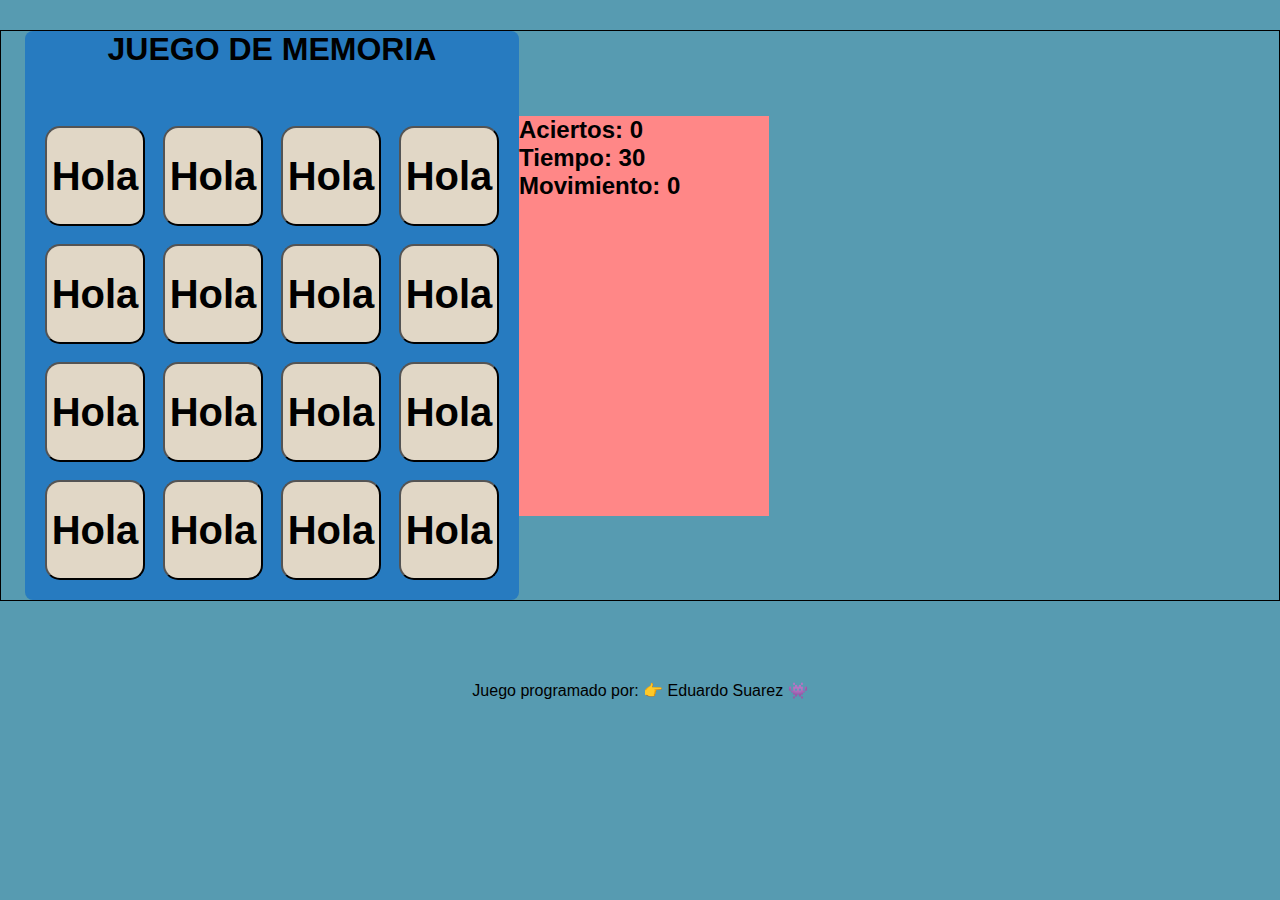
==== index.html @ e68b8a21 "Mem-01" ====
<!DOCTYPE html>
<html lang="en">
<head>
    <meta charset="UTF-8">
    <meta http-equiv="X-UA-Compatible" content="IE=edge">
    <meta name="viewport" content="width=device-width, initial-scale=1.0">
    <link rel="stylesheet" href="/style.css">
    <title>Memorama Game</title>
</head>
<body>

    <main>

        <section class="section1">
            <h1>JUEGO DE MEMORIA</h1>

            <table>
                <tr>
                    <td><button id="0" onclick="destapar(0)">Hola</button></td>
                    <td><button id="1" onclick="destapar(1)">Hola</button></td>
                    <td><button id="2" onclick="destapar(2)">Hola</button></td>
                    <td><button id="3" onclick="destapar(3)">Hola</button></td>
 
                </tr>

                <tr>
                    <td><button id="4" onclick="destapar(4)">Hola</button></td>
                    <td><button id="5" onclick="destapar(5)">Hola</button></td>
                    <td><button id="6" onclick="destapar(6)">Hola</button></td>
                    <td><button id="7" onclick="destapar(7)">Hola</button></td>
 
                </tr>
                
                
                <tr>
                    <td><button id="8" onclick="destapar(8)">Hola</button></td>
                    <td><button id="9" onclick="destapar(9)">Hola</button></td>
                    <td><button id="10" onclick="destapar(10)">Hola</button></td>
                    <td><button id="11" onclick="destapar(11)">Hola</button></td>
 
                </tr>
                
                <tr>
                    <td><button id="12" onclick="destapar(12)">Hola</button></td>
                    <td><button id="13" onclick="destapar(13)">Hola</button></td>
                    <td><button id="14" onclick="destapar(14)">Hola</button></td>
                    <td><button id="15" onclick="destapar(15)">Hola</button></td>
                </tr>
            </table>
        </section>

        <section class="section2">

            <h2 id="aciertos" class="estadisticas">Aciertos: 0</h2>
            <h2 id="tiempo-restante" class="estadisticas">Tiempo: 30</h2>
            <h2 id="movimiento" class="estadisticas">Movimiento: 0</h2>
        </section>
    </main>

    <footer>
        <p>
            Juego programado por: 👉 Eduardo Suarez 👾
        </p>
    </footer>

    <script src="/script.js"></script>
    
</body>
</html>
---- style.css ----
*{
    margin: 0;
    padding: 0;

}

body{

    font-family: helvetica;
    background-color: #579BB1;
}

main{
    border: 1px solid black;
    margin: 30px auto;
    display: flex;
    padding-left: 1.5rem;
    align-items: center;
}

.section1{
    background-color: #277BC0;
    padding: 0 10px 10px 10px;
    border-radius: 8px;
}

h1{
    text-align: center;
    padding-bottom: 3rem;
}

button{
    height: 100px;
    width: 100px;
    margin: .5rem;
    text-align: center;
    font-size: 40px;
    color: black;
    font-weight: bold;
    border-radius: 15px;
    background-color: #E1D7C6;
}

button:hover{
    cursor: pointer;
}

footer{
    text-align: center;
    margin-top: 5rem;
}

.section2{
    background-color: #FF8787;
    width: 250px;
    height: 400px;
}
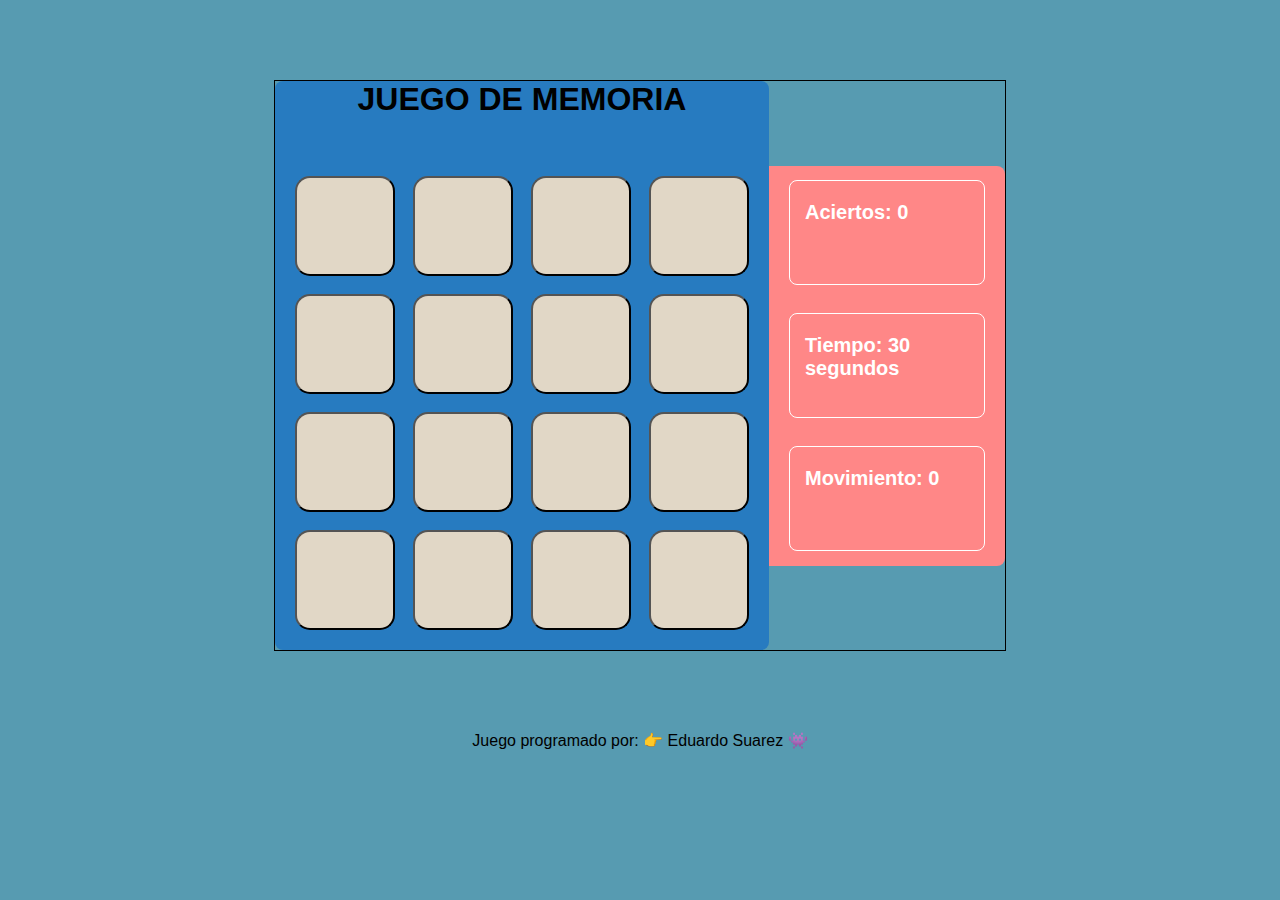
==== commit 5f11a0f2: "Mem-02" ====
--- a/index.html
+++ b/index.html
@@ -16,35 +16,35 @@
 
             <table>
                 <tr>
-                    <td><button id="0" onclick="destapar(0)">Hola</button></td>
-                    <td><button id="1" onclick="destapar(1)">Hola</button></td>
-                    <td><button id="2" onclick="destapar(2)">Hola</button></td>
-                    <td><button id="3" onclick="destapar(3)">Hola</button></td>
+                    <td><button id="0" onclick="uncap(0)"></button></td>
+                    <td><button id="1" onclick="uncap(1)"></button></td>
+                    <td><button id="2" onclick="uncap(2)"></button></td>
+                    <td><button id="3" onclick="uncap(3)"></button></td>
  
                 </tr>
 
                 <tr>
-                    <td><button id="4" onclick="destapar(4)">Hola</button></td>
-                    <td><button id="5" onclick="destapar(5)">Hola</button></td>
-                    <td><button id="6" onclick="destapar(6)">Hola</button></td>
-                    <td><button id="7" onclick="destapar(7)">Hola</button></td>
+                    <td><button id="4" onclick="uncap(4)"></button></td>
+                    <td><button id="5" onclick="uncap(5)"></button></td>
+                    <td><button id="6" onclick="uncap(6)"></button></td>
+                    <td><button id="7" onclick="uncap(7)"></button></td>
  
                 </tr>
                 
                 
                 <tr>
-                    <td><button id="8" onclick="destapar(8)">Hola</button></td>
-                    <td><button id="9" onclick="destapar(9)">Hola</button></td>
-                    <td><button id="10" onclick="destapar(10)">Hola</button></td>
-                    <td><button id="11" onclick="destapar(11)">Hola</button></td>
+                    <td><button id="8" onclick="uncap(8)"></button></td>
+                    <td><button id="9" onclick="uncap(9)"></button></td>
+                    <td><button id="10" onclick="uncap(10)"></button></td>
+                    <td><button id="11" onclick="uncap(11)"></button></td>
  
                 </tr>
                 
                 <tr>
-                    <td><button id="12" onclick="destapar(12)">Hola</button></td>
-                    <td><button id="13" onclick="destapar(13)">Hola</button></td>
-                    <td><button id="14" onclick="destapar(14)">Hola</button></td>
-                    <td><button id="15" onclick="destapar(15)">Hola</button></td>
+                    <td><button id="12" onclick="uncap(12)"></button></td>
+                    <td><button id="13" onclick="uncap(13)"></button></td>
+                    <td><button id="14" onclick="uncap(14)"></button></td>
+                    <td><button id="15" onclick="uncap(15)"></button></td>
                 </tr>
             </table>
         </section>
@@ -52,7 +52,7 @@
         <section class="section2">
 
             <h2 id="aciertos" class="estadisticas">Aciertos: 0</h2>
-            <h2 id="tiempo-restante" class="estadisticas">Tiempo: 30</h2>
+            <h2 id="tiempo-restante" class="estadisticas">Tiempo: 30 segundos</h2>
             <h2 id="movimiento" class="estadisticas">Movimiento: 0</h2>
         </section>
     </main>
--- a/style.css
+++ b/style.css
@@ -12,9 +12,9 @@
 
 main{
     border: 1px solid black;
-    margin: 30px auto;
+    width: 730px;
+    margin: 80px auto 40px;
     display: flex;
-    padding-left: 1.5rem;
     align-items: center;
 }
 
@@ -27,6 +27,11 @@
 h1{
     text-align: center;
     padding-bottom: 3rem;
+}
+
+h2{
+    font-size: 20px;
+    color: white;
 }
 
 button{
@@ -45,13 +50,28 @@
     cursor: pointer;
 }
 
+.section2{
+    background-color: #FF8787;
+    border-top-right-radius: 8px;
+    border-bottom-right-radius: 8px;
+    width: 270px;
+    height: 400px;
+    padding: 0px 20px;
+    display: flex;
+    flex-direction: column;
+    justify-content: space-around;
+}
+
+.estadisticas{
+    border: 1px solid white;
+    height: 105px;
+    border-radius: 8px;
+    padding: 20px 15px;
+    box-sizing: border-box;
+}
+
 footer{
     text-align: center;
+    text-decoration: none;
     margin-top: 5rem;
-}
-
-.section2{
-    background-color: #FF8787;
-    width: 250px;
-    height: 400px;
 }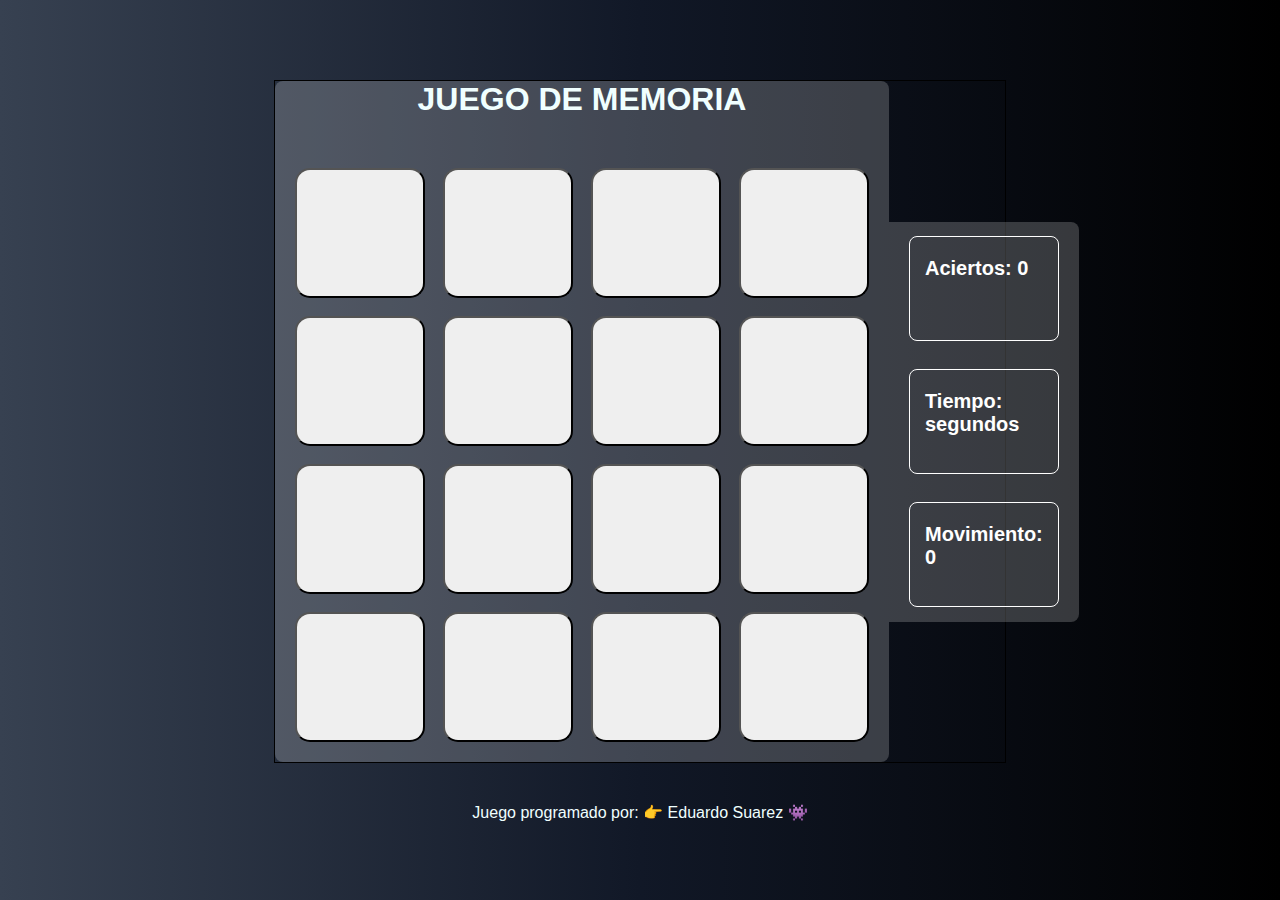
==== commit 905b72bc: "ver-02" ====
--- a/index.html
+++ b/index.html
@@ -13,6 +13,8 @@
 
         <section class="section1">
             <h1>JUEGO DE MEMORIA</h1>
+
+            <h2 id="resultado"></h2>
 
             <table>
                 <tr>
@@ -52,7 +54,7 @@
         <section class="section2">
 
             <h2 id="aciertos" class="estadisticas">Aciertos: 0</h2>
-            <h2 id="tiempo-restante" class="estadisticas">Tiempo: 30 segundos</h2>
+            <h2 id="tiempo-restante" class="estadisticas">Tiempo: segundos</h2>
             <h2 id="movimiento" class="estadisticas">Movimiento: 0</h2>
         </section>
     </main>
--- a/style.css
+++ b/style.css
@@ -7,7 +7,8 @@
 body{
 
     font-family: helvetica;
-    background-color: #579BB1;
+    background: linear-gradient(to right, rgb(55, 65, 81), rgb(17, 24, 39), rgb(0, 0, 0));
+    color: azure;
 }
 
 main{
@@ -19,14 +20,14 @@
 }
 
 .section1{
-    background-color: #277BC0;
+    background-color: rgba(255, 255, 255, 0.2);
     padding: 0 10px 10px 10px;
     border-radius: 8px;
 }
 
 h1{
     text-align: center;
-    padding-bottom: 3rem;
+    padding-bottom: 1.5rem;
 }
 
 h2{
@@ -35,15 +36,14 @@
 }
 
 button{
-    height: 100px;
-    width: 100px;
+    height: 130px;
+    width: 130px;
     margin: .5rem;
-    text-align: center;
     font-size: 40px;
     color: black;
     font-weight: bold;
     border-radius: 15px;
-    background-color: #E1D7C6;
+    
 }
 
 button:hover{
@@ -51,7 +51,7 @@
 }
 
 .section2{
-    background-color: #FF8787;
+    background-color: rgba(255, 255, 255, 0.2);
     border-top-right-radius: 8px;
     border-bottom-right-radius: 8px;
     width: 270px;
@@ -73,5 +73,18 @@
 footer{
     text-align: center;
     text-decoration: none;
-    margin-top: 5rem;
-}+    margin-top: 1rem;
+}
+
+#resultado{
+    text-align: center;
+    font-size: 1.5rem;
+    padding: .5rem;
+}
+
+img{
+    width: 80%;
+}
+
+
+
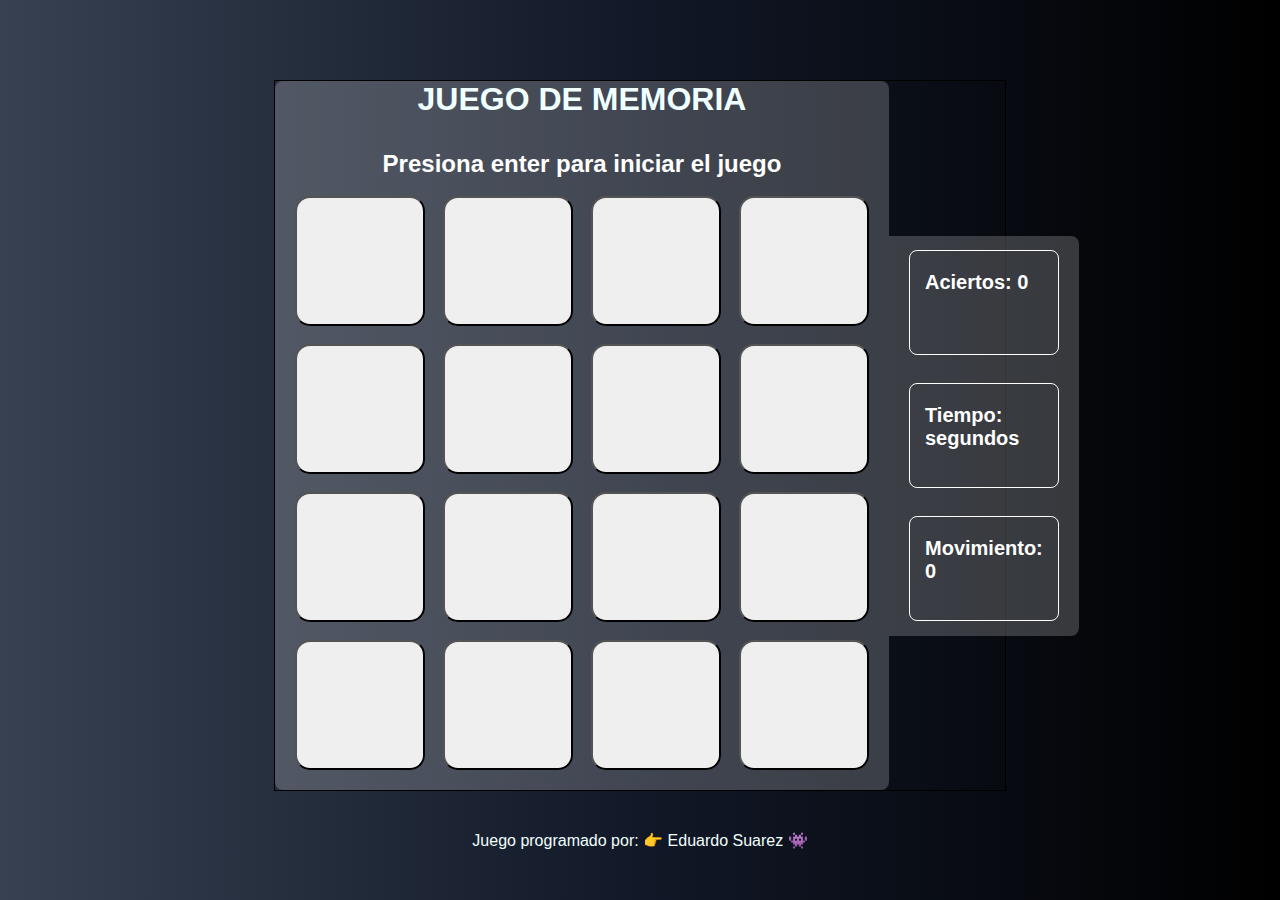
==== commit 73005b79: "version-3.0" ====
--- a/index.html
+++ b/index.html
@@ -18,35 +18,36 @@
 
             <table>
                 <tr>
-                    <td><button id="0" onclick="uncap(0)"></button></td>
-                    <td><button id="1" onclick="uncap(1)"></button></td>
-                    <td><button id="2" onclick="uncap(2)"></button></td>
-                    <td><button id="3" onclick="uncap(3)"></button></td>
+                    <td><button id="0" class="btn" onclick="uncap(0)" ></button></td>
+                    <td><button id="1" class="btn" onclick="uncap(1)" ></button></td>
+                    <td><button id="2" class="btn" onclick="uncap(2)" ></button></td>
+                    <td><button id="3" class="btn" onclick="uncap(3)" ></button></td>
  
                 </tr>
 
                 <tr>
-                    <td><button id="4" onclick="uncap(4)"></button></td>
-                    <td><button id="5" onclick="uncap(5)"></button></td>
-                    <td><button id="6" onclick="uncap(6)"></button></td>
-                    <td><button id="7" onclick="uncap(7)"></button></td>
+                    <td><button id="4" class="btn" onclick="uncap(4)"></button></td>
+                    <td><button id="5" class="btn" onclick="uncap(5)"></button></td>
+                    <td><button id="6" class="btn" onclick="uncap(6)"></button></td>
+                    <td><button id="7" class="btn" onclick="uncap(7)"></button></td>
+                    
  
                 </tr>
                 
                 
                 <tr>
-                    <td><button id="8" onclick="uncap(8)"></button></td>
-                    <td><button id="9" onclick="uncap(9)"></button></td>
-                    <td><button id="10" onclick="uncap(10)"></button></td>
-                    <td><button id="11" onclick="uncap(11)"></button></td>
+                    <td><button id="8"  class="btn" onclick="uncap(8)"></button></td>
+                    <td><button id="9"  class="btn" onclick="uncap(9)"></button></td>
+                    <td><button id="10" class="btn" onclick="uncap(10)"></button></td>
+                    <td><button id="11" class="btn" onclick="uncap(11)"></button></td>
  
                 </tr>
                 
                 <tr>
-                    <td><button id="12" onclick="uncap(12)"></button></td>
-                    <td><button id="13" onclick="uncap(13)"></button></td>
-                    <td><button id="14" onclick="uncap(14)"></button></td>
-                    <td><button id="15" onclick="uncap(15)"></button></td>
+                    <td><button id="12" class="btn" onclick="uncap(12)"></button></td>
+                    <td><button id="13" class="btn" onclick="uncap(13)"></button></td>
+                    <td><button id="14" class="btn" onclick="uncap(14)"></button></td>
+                    <td><button id="15" class="btn" onclick="uncap(15)"></button></td>
                 </tr>
             </table>
         </section>
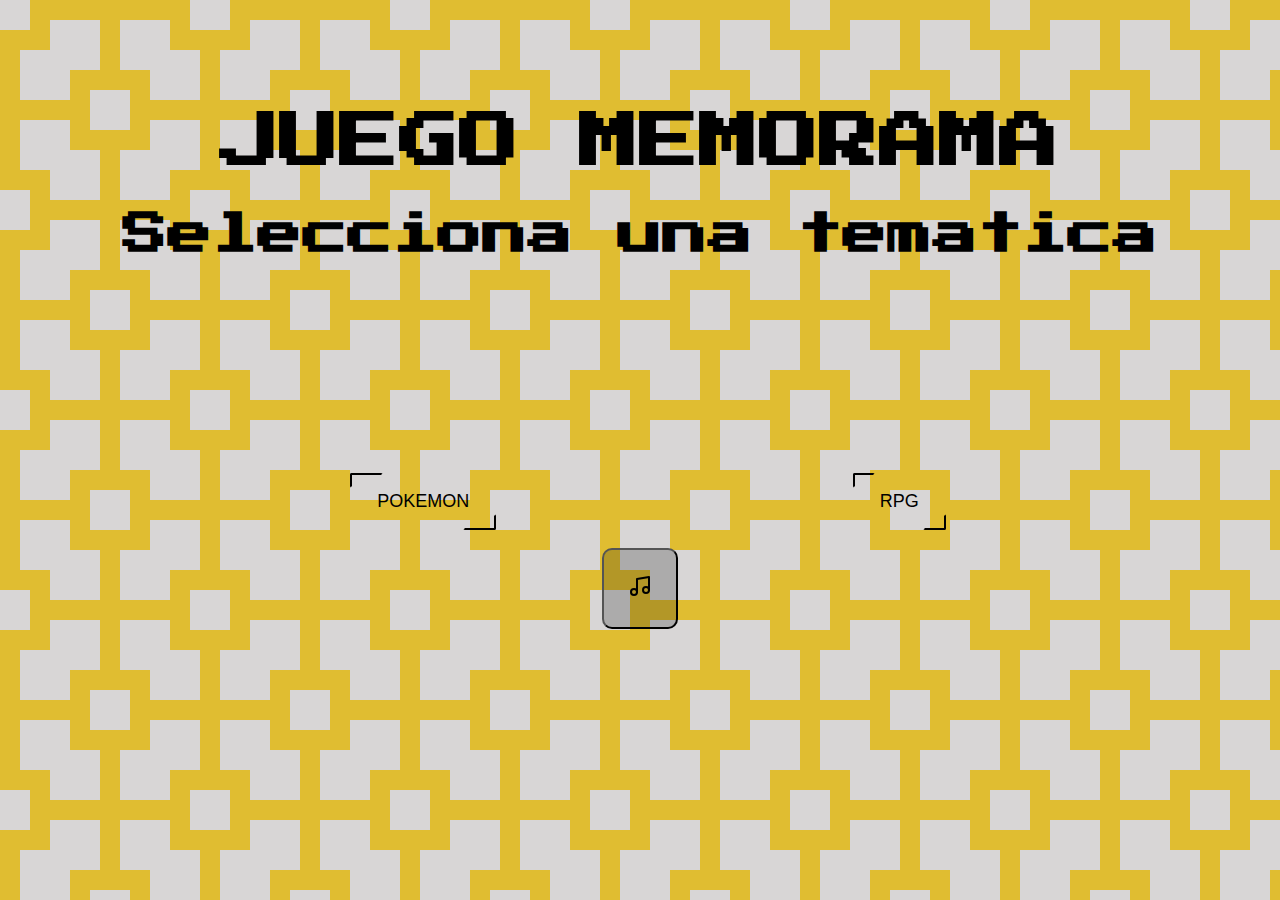
==== commit baa29a3c: "ver-06" ====
--- a/index.html
+++ b/index.html
@@ -4,69 +4,31 @@
     <meta charset="UTF-8">
     <meta http-equiv="X-UA-Compatible" content="IE=edge">
     <meta name="viewport" content="width=device-width, initial-scale=1.0">
-    <link rel="stylesheet" href="/style.css">
-    <title>Memorama Game</title>
+    <link rel="stylesheet" href="/inicio/style.css">
+    <link href="https://fonts.googleapis.com/css?family=Press+Start+2P" rel="stylesheet">
+    
+    <title>Inicio</title>
 </head>
 <body>
 
-    <main>
+    <h1>JUEGO MEMORAMA</h1>
+    <h2>Selecciona una tematica</h2>
 
-        <section class="section1">
-            <h1>JUEGO DE MEMORIA</h1>
+    <div class="botones">
+        <button class="button type3" id="poke">POKEMON</button>
+        <button class="button type3" id="rpg">RPG</button>
 
-            <h2 id="resultado"></h2>
+    </div>
 
-            <table>
-                <tr>
-                    <td><button id="0" class="btn" onclick="uncap(0)" ></button></td>
-                    <td><button id="1" class="btn" onclick="uncap(1)" ></button></td>
-                    <td><button id="2" class="btn" onclick="uncap(2)" ></button></td>
-                    <td><button id="3" class="btn" onclick="uncap(3)" ></button></td>
- 
-                </tr>
+    <div>
+        <button id="volumen">
+            <audio id="music" src="/inicio/Music/gaming-8bit-music-hyperloop-by-infraction-amp-alexi-action-124334.mp3" loop></audio>
+            <img src="/inicio/icon/music-icon .svg" alt="" srcset="">
+        </button>
+    </div>
 
-                <tr>
-                    <td><button id="4" class="btn" onclick="uncap(4)"></button></td>
-                    <td><button id="5" class="btn" onclick="uncap(5)"></button></td>
-                    <td><button id="6" class="btn" onclick="uncap(6)"></button></td>
-                    <td><button id="7" class="btn" onclick="uncap(7)"></button></td>
-                    
- 
-                </tr>
-                
-                
-                <tr>
-                    <td><button id="8"  class="btn" onclick="uncap(8)"></button></td>
-                    <td><button id="9"  class="btn" onclick="uncap(9)"></button></td>
-                    <td><button id="10" class="btn" onclick="uncap(10)"></button></td>
-                    <td><button id="11" class="btn" onclick="uncap(11)"></button></td>
- 
-                </tr>
-                
-                <tr>
-                    <td><button id="12" class="btn" onclick="uncap(12)"></button></td>
-                    <td><button id="13" class="btn" onclick="uncap(13)"></button></td>
-                    <td><button id="14" class="btn" onclick="uncap(14)"></button></td>
-                    <td><button id="15" class="btn" onclick="uncap(15)"></button></td>
-                </tr>
-            </table>
-        </section>
+    
+    <script src="/inicio/script.js"></script>
+</body>
 
-        <section class="section2">
-
-            <h2 id="aciertos" class="estadisticas">Aciertos: 0</h2>
-            <h2 id="tiempo-restante" class="estadisticas">Tiempo: segundos</h2>
-            <h2 id="movimiento" class="estadisticas">Movimiento: 0</h2>
-        </section>
-    </main>
-
-    <footer>
-        <p>
-            Juego programado por: 👉 Eduardo Suarez 👾
-        </p>
-    </footer>
-
-    <script src="/script.js"></script>
-    
-</body>
 </html>--- a/inicio/style.css
+++ b/inicio/style.css
@@ -0,0 +1,130 @@
+html {
+    --s: 100px; /* control the size */
+    --c1: #e0bd31;
+    --c2: #d8d6d6;
+    
+    --_s: calc(2*var(--s)) calc(2*var(--s));
+    --_g: var(--_s) conic-gradient(at 40% 40%,#0000 75%,var(--c1) 0);
+    --_p: var(--_s) conic-gradient(at 20% 20%,#0000 75%,var(--c2) 0);
+    background:
+      calc( .9*var(--s)) calc( .9*var(--s))/var(--_p),
+      calc(-.1*var(--s)) calc(-.1*var(--s))/var(--_p),
+      calc( .7*var(--s)) calc( .7*var(--s))/var(--_g),
+      calc(-.3*var(--s)) calc(-.3*var(--s))/var(--_g),
+      conic-gradient(from 90deg at 20% 20%,var(--c2) 25%,var(--c1) 0) 
+       0 0/var(--s) var(--s);
+    animation: m 3s infinite;
+  }
+  @keyframes m {
+    0% {
+     background-position: 
+      calc( .9*var(--s)) calc( .9*var(--s)),
+      calc(-.1*var(--s)) calc(-.1*var(--s)),
+      calc( .7*var(--s)) calc( .7*var(--s)),
+      calc(-.3*var(--s)) calc(-.3*var(--s)),0 0
+    }
+    25% {
+     background-position: 
+      calc(1.9*var(--s)) calc( .9*var(--s)),
+      calc(-1.1*var(--s)) calc(-.1*var(--s)),
+      calc(1.7*var(--s)) calc( .7*var(--s)),
+      calc(-1.3*var(--s)) calc(-.3*var(--s)),0 0
+    }
+    50% {
+     background-position: 
+      calc(1.9*var(--s)) calc(-.1*var(--s)),
+      calc(-1.1*var(--s)) calc( .9*var(--s)),
+      calc(1.7*var(--s)) calc(-.3*var(--s)),
+      calc(-1.3*var(--s)) calc( .7*var(--s)),0 0
+    }
+    75% {
+     background-position: 
+      calc(2.9*var(--s)) calc(-.1*var(--s)),
+      calc(-2.1*var(--s)) calc( .9*var(--s)),
+      calc(2.7*var(--s)) calc(-.3*var(--s)),
+      calc(-2.3*var(--s)) calc( .7*var(--s)),0 0
+    }
+    100% {
+     background-position: 
+      calc(2.9*var(--s)) calc(-1.1*var(--s)),
+      calc(-2.1*var(--s)) calc(1.9*var(--s)),
+      calc(2.7*var(--s)) calc(-1.3*var(--s)),
+      calc(-2.3*var(--s)) calc(1.7*var(--s)),0 0
+    }
+  }
+
+  body{
+    font-family: 'Press Start 2P';
+    font-size: 30px;
+    text-align: center;
+    margin-top: 7rem;
+    color: #000000;
+  }
+
+  .botones{
+    width: 100vw;
+    justify-content: space-evenly;
+    padding-top: 10rem;
+    display: flex;
+  }
+
+  button{
+    border-radius: 10px;
+    padding: 1.5rem;
+    font-size: 17px;
+    background-color: rgba(0, 0, 0, 0.2);
+  }
+
+
+.button {
+  position: relative;
+  padding: 1em 1.5em;
+  border: none;
+  background-color: transparent;
+  cursor: pointer;
+  outline: none;
+  font-size: 18px;
+  margin: 1em 0.8em;
+}
+
+.button.type3 {
+  color: #000000;
+}
+.button.type3.type3::after, .button.type3.type3::before {
+  content: "";
+  display: block;
+  position: absolute;
+  width: 20%;
+  height: 20%;
+  border: 2px solid;
+  transition: all 0.6s ease;
+  border-radius: 2px;
+}
+.button.type3.type3::after {
+  bottom: 0;
+  right: 0;
+  border-top-color: transparent;
+  border-left-color: transparent;
+  border-bottom-color: #000000;
+  border-right-color: #000000;
+}
+.button.type3.type3::before {
+  top: 0;
+  left: 0;
+  border-bottom-color: transparent;
+  border-right-color: transparent;
+  border-top-color: #000000;
+  border-left-color: #000000;
+}
+.button.type3.type3:hover:after, .button.type3.type3:hover:before {
+  border-bottom-color: #000000;
+  border-right-color: #000000;
+  border-top-color: #000000;
+  border-left-color: #000000;
+  width: 100%;
+  height: 100%;
+}
+
+
+
+  